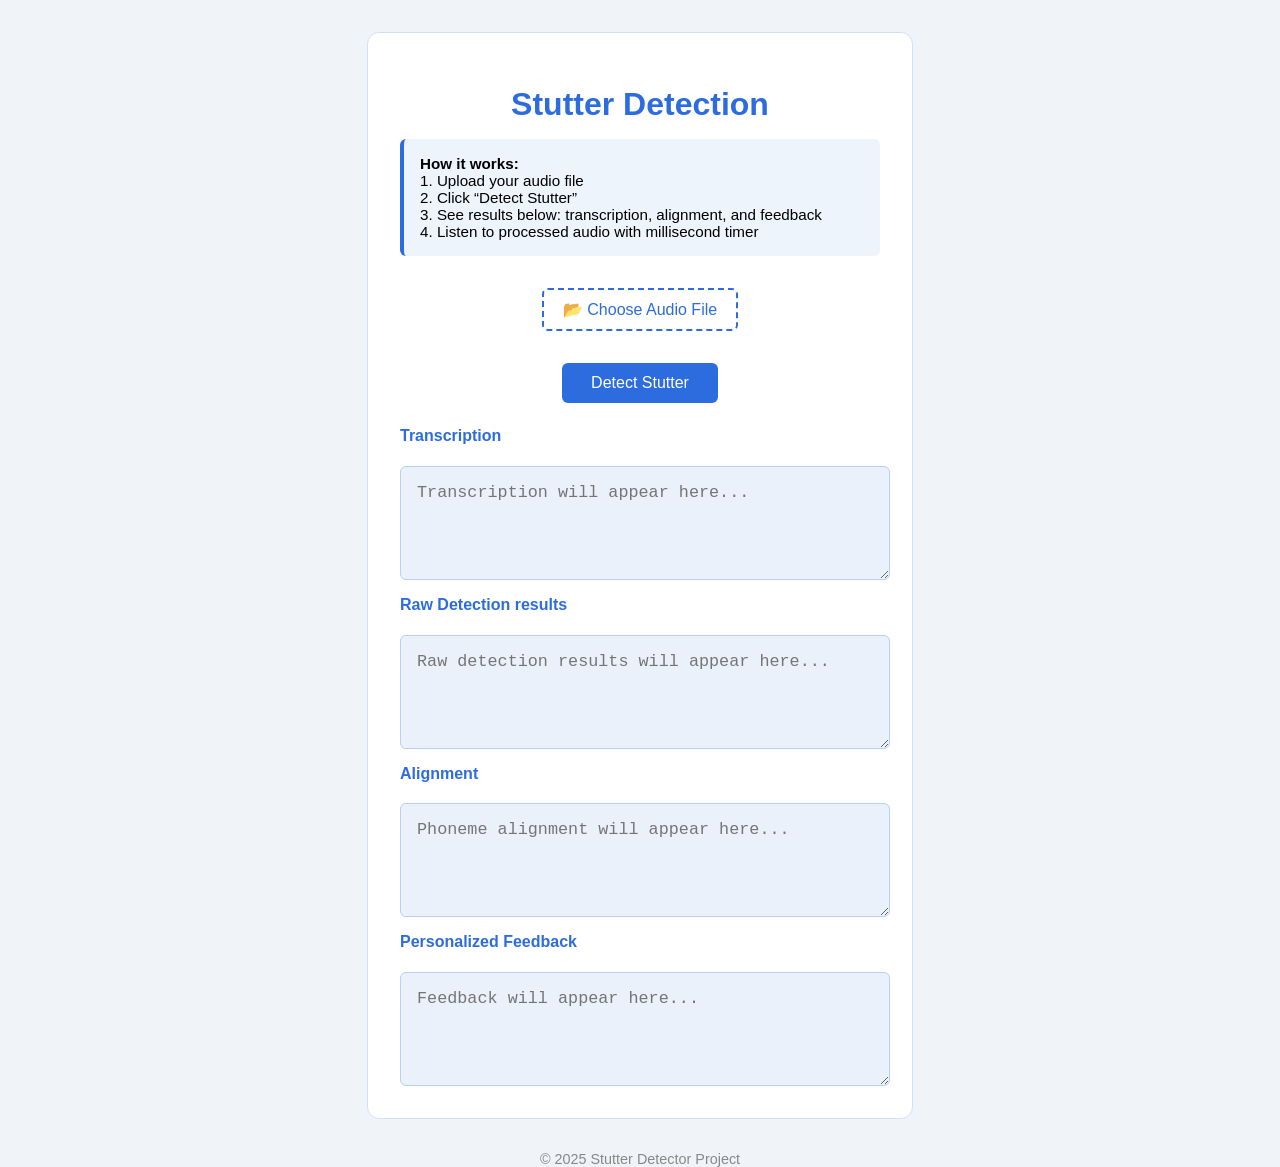
==== frontend/indexV6.html @ 975d83b2 "fix: fixed logic for blocks and repeated Syllabels. Made changes to the frontend block detection now" ====
<!DOCTYPE html>
<html lang="en">
<head>
  <meta charset="UTF-8" />
  <title>Stutter Detection</title>
  <meta name="viewport" content="width=device-width, initial-scale=1.0" />
  <style>
    body {
      background: #f0f4f8;
      font-family: 'Segoe UI', Arial, sans-serif;
      margin: 0;
      padding: 0;
    }

    .container {
      max-width: 480px;
      margin: 2rem auto;
      background: #fff;
      border-radius: 12px;
      border: 1px solid #d3e1f4;
      padding: 2rem;
    }

    h1 {
      color: #2d6cdf;
      text-align: center;
      font-size: 2rem;
      margin-bottom: 1rem;
    }

    .how-it-works {
      background: #eef4fc;
      border-left: 4px solid #2d6cdf;
      padding: 1rem;
      font-size: 0.95rem;
      margin-bottom: 2rem;
      border-radius: 6px;
    }

    .action-section {
      display: flex;
      flex-direction: column;
      align-items: center;
      gap: 1rem;
    }

    .upload-label {
      display: inline-block;
      background: #fff;
      color: #2d6cdf;
      border: 2px dashed #2d6cdf;
      padding: 0.6rem 1.2rem;
      border-radius: 6px;
      cursor: pointer;
      font-size: 1rem;
      font-weight: 500;
    }

    .upload-label:hover {
      background: #2d6cdf;
      color: #fff;
    }

    input[type="file"] {
      display: none;
    }

    #fileNameDisplay {
      font-size: 0.9rem;
      color: #444;
      margin: 0;
    }

    button {
      background: #2d6cdf;
      color: #fff;
      border: none;
      padding: 0.7rem 1.8rem;
      border-radius: 6px;
      font-size: 1rem;
      font-weight: 500;
      cursor: pointer;
    }

    button:hover {
      background: #1a4fa0;
    }

    .results-section {
      width: 95%;
      margin-top: 1.5rem;
      display: flex;
      flex-direction: column;
      gap: 1rem;
    }

    .results-section label {
      font-weight: 600;
      color: #2d6cdf;
      margin-bottom: 0.3rem;
    }

    .results-box {
      width: 100%;
      min-height: 80px;
      background: #eaf1fb;
      border: 1.5px solid #b6d0f7;
      border-radius: 6px;
      padding: 1rem;
      color: #1a2a3a;
      font-size: 1.05rem;
      resize: vertical;
    }

    /* ------------------ Custom Audio Player Styles ------------------ */
    .audio-section {
      margin-top: 1.5rem;
    }

    .custom-player {
      background: #ffffff;
      border: 1px solid #d3e1f4;
      border-radius: 10px;
      padding: 1rem;
      user-select: none;
    }

    .player-controls {
      display: flex;
      align-items: center;
      gap: 0.75rem;
      margin-bottom: 0.5rem;
    }

    .player-controls button {
      padding: 0.4rem 0.8rem;
      border-radius: 6px;
      font-size: 1rem;
    }

    .timer {
      font-family: monospace;
      font-size: 0.95rem;
    }

    .progress-bar {
      position: relative;
      height: 10px;
      background: #d7e3fb;
      border-radius: 5px;
      cursor: pointer;
      width: 100%;
    }

    .progress {
      height: 100%;
      background: #2d6cdf;
      width: 0%;
      border-radius: 5px;
    }

    footer {
      text-align: center;
      color: #888;
      margin-top: 2rem;
      font-size: 0.9rem;
    }
  </style>
</head>
<body>
  <div class="container">
    <h1>Stutter Detection</h1>

    <div class="how-it-works">
      <strong>How it works:</strong><br />
      1. Upload your audio file<br />
      2. Click “Detect Stutter”<br />
      3. See results below: transcription, alignment, and feedback<br />
      4. Listen to processed audio with millisecond timer
    </div>

    <div class="action-section">
      <input type="file" id="audioFile" accept="audio/*" />
      <label for="audioFile" class="upload-label">📂 Choose Audio File</label>
      <p id="fileNameDisplay"></p>
      <button id="detectBtn">Detect Stutter</button>
    </div>

    <div class="results-section">
      <label for="transcriptionBox">Transcription</label>
      <textarea id="transcriptionBox" class="results-box" readonly placeholder="Transcription will appear here..."></textarea>

      <label for="raw_detection">Raw Detection results</label>
      <textarea id="raw_detection" class="results-box" readonly placeholder="Raw detection results will appear here..."></textarea>

      <label for="alignmentBox">Alignment</label>
      <textarea id="alignmentBox" class="results-box" readonly placeholder="Phoneme alignment will appear here..."></textarea>

      <label for="feedbackBox">Personalized Feedback</label>
      <textarea id="feedbackBox" class="results-box" readonly placeholder="Feedback will appear here..."></textarea>
    </div>

    <!-- ------------------ Custom Audio Player Section ------------------ -->
    <div class="audio-section" id="audioContainer" style="display: none;">
      <h3>Detected Audio</h3>
      <audio id="backendAudio" preload="metadata"></audio>

      <div class="custom-player">
        <div class="player-controls">
          <button id="playPauseBtn">▶️</button>
          <div class="timer">
            <span id="currentTime">00:00:00:0000</span> / <span id="totalTime">00:00:00:0000</span>
          </div>
        </div>
        <div class="progress-bar" id="progressBar">
          <div class="progress" id="progress"></div>
        </div>
      </div>
    </div>
  </div>

  <footer>&copy; 2025 Stutter Detector Project</footer>

  <script>
    const formatTimeWithMS = secs => {
      const h = Math.floor(secs / 3600);
      const m = Math.floor((secs % 3600) / 60);
      const s = Math.floor(secs % 60);
      const ms = Math.floor((secs % 1) * 10000);
      const pad = (n, l = 2) => String(n).padStart(l, '0');
      return `${pad(h)}:${pad(m)}:${pad(s)}:${pad(ms, 4)}`;
    };

    const fileInput = document.getElementById('audioFile');
    const fileNameDisplay = document.getElementById('fileNameDisplay');
    const detectBtn = document.getElementById('detectBtn');

    const transcriptionBox = document.getElementById('transcriptionBox');
    const alignmentBox = document.getElementById('alignmentBox');
    const feedbackBox = document.getElementById('feedbackBox');
    const rawDetectionBox = document.getElementById('raw_detection');

    const audioElement = document.getElementById('backendAudio');
    const audioContainer = document.getElementById('audioContainer');
    const playPauseBtn = document.getElementById('playPauseBtn');
    const currentTimeTxt = document.getElementById('currentTime');
    const totalTimeTxt = document.getElementById('totalTime');
    const progressBar = document.getElementById('progressBar');
    const progress = document.getElementById('progress');

    fileInput.addEventListener('change', () => {
      fileNameDisplay.textContent = fileInput.files[0]?.name || '';
    });

    detectBtn.addEventListener('click', async () => {
      if (!fileInput.files.length) {
        alert('Please upload an audio file.');
        return;
      }

      const formData = new FormData();
      formData.append('file', fileInput.files[0]);

      transcriptionBox.value = 'Detecting...';
      alignmentBox.value = '';
      feedbackBox.value = '';
      rawDetectionBox.value = 'Processing...';

      try {
        const res = await fetch('http://127.0.0.1:8000/stutter_detection', {
          method: 'POST',
          body: formData
        });
        if (!res.ok) throw new Error('API request failed');
        const data = await res.json();

        transcriptionBox.value = data.transcription || 'No transcription.';
        alignmentBox.value = JSON.stringify(data.alignment || 'No alignment.', null, 2);
        feedbackBox.value = data.personalized_feedback || 'No feedback.';
        rawDetectionBox.value = JSON.stringify(data.detection || 'No detection.', null, 2);

        if (data.audioDisplayURL) {
          audioElement.src = data.audioDisplayURL;
          audioElement.load();
          audioContainer.style.display = 'block';
          currentTimeTxt.textContent = '00:00:00:0000';
          totalTimeTxt.textContent = '00:00:00:0000';
          progress.style.width = '0%';
          playPauseBtn.textContent = '▶️';

          audioElement.addEventListener('loadedmetadata', () => {
            totalTimeTxt.textContent = formatTimeWithMS(audioElement.duration);
          }, { once: true });

          audioElement.play();
        }
      } catch (err) {
        transcriptionBox.value = '';
        alignmentBox.value = '';
        feedbackBox.value = 'Error: ' + err.message;
        rawDetectionBox.value = 'Error: ' + err.message;
      }
    });

    let rafId = null;
    let seeking = false;

    const renderProgress = () => {
      if (!audioElement.duration) return;
      currentTimeTxt.textContent = formatTimeWithMS(audioElement.currentTime);
      const pct = (audioElement.currentTime / audioElement.duration) * 100;
      progress.style.width = `${pct}%`;
    };

    const startRAF = () => {
      cancelRAF();
      const step = () => {
        if (!audioElement.paused && !audioElement.ended && !seeking) {
          renderProgress();
          rafId = requestAnimationFrame(step);
        }
      };
      step();
    };

    const cancelRAF = () => {
      if (rafId) cancelAnimationFrame(rafId);
      rafId = null;
    };

    playPauseBtn.addEventListener('click', () => {
      audioElement[audioElement.paused ? 'play' : 'pause']();
    });

    audioElement.addEventListener('play', () => {
      playPauseBtn.textContent = '⏸️';
      startRAF();
    });

    audioElement.addEventListener('pause', () => {
      playPauseBtn.textContent = '▶️';
      cancelRAF();
      renderProgress();
    });

    audioElement.addEventListener('ended', () => {
      playPauseBtn.textContent = '▶️';
      cancelRAF();
      renderProgress();
    });

    audioElement.addEventListener('timeupdate', () => {
      if (!seeking && audioElement.paused) renderProgress();
    });

    const seekFromClientX = clientX => {
      if (!audioElement.duration) return;
      const rect = progressBar.getBoundingClientRect();
      let pct = (clientX - rect.left) / rect.width;
      pct = Math.max(0, Math.min(1, pct));
      audioElement.currentTime = pct * audioElement.duration;
      renderProgress();
    };

    progressBar.addEventListener('mousedown', e => {
      seeking = true;
      seekFromClientX(e.clientX);
    });

    document.addEventListener('mousemove', e => {
      if (seeking) seekFromClientX(e.clientX);
    });

    document.addEventListener('mouseup', () => (seeking = false));

    progressBar.addEventListener('touchstart', e => {
      seeking = true;
      seekFromClientX(e.touches[0].clientX);
    });

    document.addEventListener('touchmove', e => {
      if (seeking) seekFromClientX(e.touches[0].clientX);
    }, { passive: false });

    document.addEventListener('touchend', () => (seeking = false));

    progressBar.addEventListener('wheel', e => {
      e.preventDefault();
      if (!audioElement.duration) return;
      const STEP = 3;
      const dir = Math.sign(e.deltaY);
      audioElement.currentTime = Math.min(
        Math.max(0, audioElement.currentTime + dir * STEP),
        audioElement.duration
      );
      renderProgress();
    });
  </script>
</body>
</html>
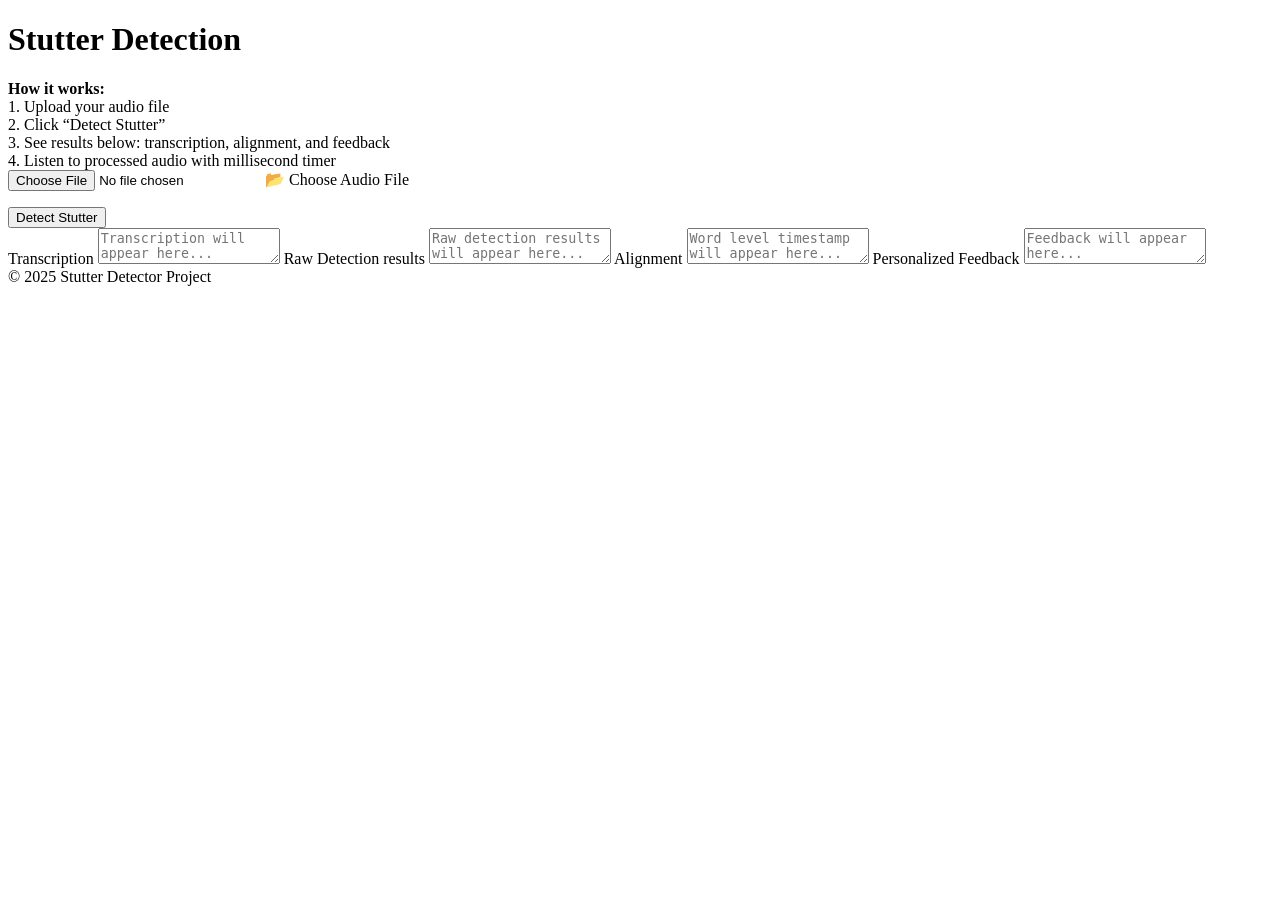
==== commit 48f80720: "fix: Separated the styles and script from index. html,made changes to main.py whisper service, feedb" ====
--- a/frontend/indexV6.html
+++ b/frontend/indexV6.html
@@ -4,168 +4,7 @@
   <meta charset="UTF-8" />
   <title>Stutter Detection</title>
   <meta name="viewport" content="width=device-width, initial-scale=1.0" />
-  <style>
-    body {
-      background: #f0f4f8;
-      font-family: 'Segoe UI', Arial, sans-serif;
-      margin: 0;
-      padding: 0;
-    }
-
-    .container {
-      max-width: 480px;
-      margin: 2rem auto;
-      background: #fff;
-      border-radius: 12px;
-      border: 1px solid #d3e1f4;
-      padding: 2rem;
-    }
-
-    h1 {
-      color: #2d6cdf;
-      text-align: center;
-      font-size: 2rem;
-      margin-bottom: 1rem;
-    }
-
-    .how-it-works {
-      background: #eef4fc;
-      border-left: 4px solid #2d6cdf;
-      padding: 1rem;
-      font-size: 0.95rem;
-      margin-bottom: 2rem;
-      border-radius: 6px;
-    }
-
-    .action-section {
-      display: flex;
-      flex-direction: column;
-      align-items: center;
-      gap: 1rem;
-    }
-
-    .upload-label {
-      display: inline-block;
-      background: #fff;
-      color: #2d6cdf;
-      border: 2px dashed #2d6cdf;
-      padding: 0.6rem 1.2rem;
-      border-radius: 6px;
-      cursor: pointer;
-      font-size: 1rem;
-      font-weight: 500;
-    }
-
-    .upload-label:hover {
-      background: #2d6cdf;
-      color: #fff;
-    }
-
-    input[type="file"] {
-      display: none;
-    }
-
-    #fileNameDisplay {
-      font-size: 0.9rem;
-      color: #444;
-      margin: 0;
-    }
-
-    button {
-      background: #2d6cdf;
-      color: #fff;
-      border: none;
-      padding: 0.7rem 1.8rem;
-      border-radius: 6px;
-      font-size: 1rem;
-      font-weight: 500;
-      cursor: pointer;
-    }
-
-    button:hover {
-      background: #1a4fa0;
-    }
-
-    .results-section {
-      width: 95%;
-      margin-top: 1.5rem;
-      display: flex;
-      flex-direction: column;
-      gap: 1rem;
-    }
-
-    .results-section label {
-      font-weight: 600;
-      color: #2d6cdf;
-      margin-bottom: 0.3rem;
-    }
-
-    .results-box {
-      width: 100%;
-      min-height: 80px;
-      background: #eaf1fb;
-      border: 1.5px solid #b6d0f7;
-      border-radius: 6px;
-      padding: 1rem;
-      color: #1a2a3a;
-      font-size: 1.05rem;
-      resize: vertical;
-    }
-
-    /* ------------------ Custom Audio Player Styles ------------------ */
-    .audio-section {
-      margin-top: 1.5rem;
-    }
-
-    .custom-player {
-      background: #ffffff;
-      border: 1px solid #d3e1f4;
-      border-radius: 10px;
-      padding: 1rem;
-      user-select: none;
-    }
-
-    .player-controls {
-      display: flex;
-      align-items: center;
-      gap: 0.75rem;
-      margin-bottom: 0.5rem;
-    }
-
-    .player-controls button {
-      padding: 0.4rem 0.8rem;
-      border-radius: 6px;
-      font-size: 1rem;
-    }
-
-    .timer {
-      font-family: monospace;
-      font-size: 0.95rem;
-    }
-
-    .progress-bar {
-      position: relative;
-      height: 10px;
-      background: #d7e3fb;
-      border-radius: 5px;
-      cursor: pointer;
-      width: 100%;
-    }
-
-    .progress {
-      height: 100%;
-      background: #2d6cdf;
-      width: 0%;
-      border-radius: 5px;
-    }
-
-    footer {
-      text-align: center;
-      color: #888;
-      margin-top: 2rem;
-      font-size: 0.9rem;
-    }
-  </style>
+  <link rel="stylesheet" href="/assets/styles.css">
 </head>
 <body>
   <div class="container">
@@ -194,7 +33,7 @@
       <textarea id="raw_detection" class="results-box" readonly placeholder="Raw detection results will appear here..."></textarea>
 
       <label for="alignmentBox">Alignment</label>
-      <textarea id="alignmentBox" class="results-box" readonly placeholder="Phoneme alignment will appear here..."></textarea>
+      <textarea id="alignmentBox" class="results-box" readonly placeholder="Word level timestamp will appear here..."></textarea>
 
       <label for="feedbackBox">Personalized Feedback</label>
       <textarea id="feedbackBox" class="results-box" readonly placeholder="Feedback will appear here..."></textarea>
@@ -220,181 +59,7 @@
   </div>
 
   <footer>&copy; 2025 Stutter Detector Project</footer>
-
-  <script>
-    const formatTimeWithMS = secs => {
-      const h = Math.floor(secs / 3600);
-      const m = Math.floor((secs % 3600) / 60);
-      const s = Math.floor(secs % 60);
-      const ms = Math.floor((secs % 1) * 10000);
-      const pad = (n, l = 2) => String(n).padStart(l, '0');
-      return `${pad(h)}:${pad(m)}:${pad(s)}:${pad(ms, 4)}`;
-    };
-
-    const fileInput = document.getElementById('audioFile');
-    const fileNameDisplay = document.getElementById('fileNameDisplay');
-    const detectBtn = document.getElementById('detectBtn');
-
-    const transcriptionBox = document.getElementById('transcriptionBox');
-    const alignmentBox = document.getElementById('alignmentBox');
-    const feedbackBox = document.getElementById('feedbackBox');
-    const rawDetectionBox = document.getElementById('raw_detection');
-
-    const audioElement = document.getElementById('backendAudio');
-    const audioContainer = document.getElementById('audioContainer');
-    const playPauseBtn = document.getElementById('playPauseBtn');
-    const currentTimeTxt = document.getElementById('currentTime');
-    const totalTimeTxt = document.getElementById('totalTime');
-    const progressBar = document.getElementById('progressBar');
-    const progress = document.getElementById('progress');
-
-    fileInput.addEventListener('change', () => {
-      fileNameDisplay.textContent = fileInput.files[0]?.name || '';
-    });
-
-    detectBtn.addEventListener('click', async () => {
-      if (!fileInput.files.length) {
-        alert('Please upload an audio file.');
-        return;
-      }
-
-      const formData = new FormData();
-      formData.append('file', fileInput.files[0]);
-
-      transcriptionBox.value = 'Detecting...';
-      alignmentBox.value = '';
-      feedbackBox.value = '';
-      rawDetectionBox.value = 'Processing...';
-
-      try {
-        const res = await fetch('http://127.0.0.1:8000/stutter_detection', {
-          method: 'POST',
-          body: formData
-        });
-        if (!res.ok) throw new Error('API request failed');
-        const data = await res.json();
-
-        transcriptionBox.value = data.transcription || 'No transcription.';
-        alignmentBox.value = JSON.stringify(data.alignment || 'No alignment.', null, 2);
-        feedbackBox.value = data.personalized_feedback || 'No feedback.';
-        rawDetectionBox.value = JSON.stringify(data.detection || 'No detection.', null, 2);
-
-        if (data.audioDisplayURL) {
-          audioElement.src = data.audioDisplayURL;
-          audioElement.load();
-          audioContainer.style.display = 'block';
-          currentTimeTxt.textContent = '00:00:00:0000';
-          totalTimeTxt.textContent = '00:00:00:0000';
-          progress.style.width = '0%';
-          playPauseBtn.textContent = '▶️';
-
-          audioElement.addEventListener('loadedmetadata', () => {
-            totalTimeTxt.textContent = formatTimeWithMS(audioElement.duration);
-          }, { once: true });
-
-          audioElement.play();
-        }
-      } catch (err) {
-        transcriptionBox.value = '';
-        alignmentBox.value = '';
-        feedbackBox.value = 'Error: ' + err.message;
-        rawDetectionBox.value = 'Error: ' + err.message;
-      }
-    });
-
-    let rafId = null;
-    let seeking = false;
-
-    const renderProgress = () => {
-      if (!audioElement.duration) return;
-      currentTimeTxt.textContent = formatTimeWithMS(audioElement.currentTime);
-      const pct = (audioElement.currentTime / audioElement.duration) * 100;
-      progress.style.width = `${pct}%`;
-    };
-
-    const startRAF = () => {
-      cancelRAF();
-      const step = () => {
-        if (!audioElement.paused && !audioElement.ended && !seeking) {
-          renderProgress();
-          rafId = requestAnimationFrame(step);
-        }
-      };
-      step();
-    };
-
-    const cancelRAF = () => {
-      if (rafId) cancelAnimationFrame(rafId);
-      rafId = null;
-    };
-
-    playPauseBtn.addEventListener('click', () => {
-      audioElement[audioElement.paused ? 'play' : 'pause']();
-    });
-
-    audioElement.addEventListener('play', () => {
-      playPauseBtn.textContent = '⏸️';
-      startRAF();
-    });
-
-    audioElement.addEventListener('pause', () => {
-      playPauseBtn.textContent = '▶️';
-      cancelRAF();
-      renderProgress();
-    });
-
-    audioElement.addEventListener('ended', () => {
-      playPauseBtn.textContent = '▶️';
-      cancelRAF();
-      renderProgress();
-    });
-
-    audioElement.addEventListener('timeupdate', () => {
-      if (!seeking && audioElement.paused) renderProgress();
-    });
-
-    const seekFromClientX = clientX => {
-      if (!audioElement.duration) return;
-      const rect = progressBar.getBoundingClientRect();
-      let pct = (clientX - rect.left) / rect.width;
-      pct = Math.max(0, Math.min(1, pct));
-      audioElement.currentTime = pct * audioElement.duration;
-      renderProgress();
-    };
-
-    progressBar.addEventListener('mousedown', e => {
-      seeking = true;
-      seekFromClientX(e.clientX);
-    });
-
-    document.addEventListener('mousemove', e => {
-      if (seeking) seekFromClientX(e.clientX);
-    });
-
-    document.addEventListener('mouseup', () => (seeking = false));
-
-    progressBar.addEventListener('touchstart', e => {
-      seeking = true;
-      seekFromClientX(e.touches[0].clientX);
-    });
-
-    document.addEventListener('touchmove', e => {
-      if (seeking) seekFromClientX(e.touches[0].clientX);
-    }, { passive: false });
-
-    document.addEventListener('touchend', () => (seeking = false));
-
-    progressBar.addEventListener('wheel', e => {
-      e.preventDefault();
-      if (!audioElement.duration) return;
-      const STEP = 3;
-      const dir = Math.sign(e.deltaY);
-      audioElement.currentTime = Math.min(
-        Math.max(0, audioElement.currentTime + dir * STEP),
-        audioElement.duration
-      );
-      renderProgress();
-    });
-  </script>
+  <script src="/assets/script.js"></script>
+  
 </body>
 </html>
